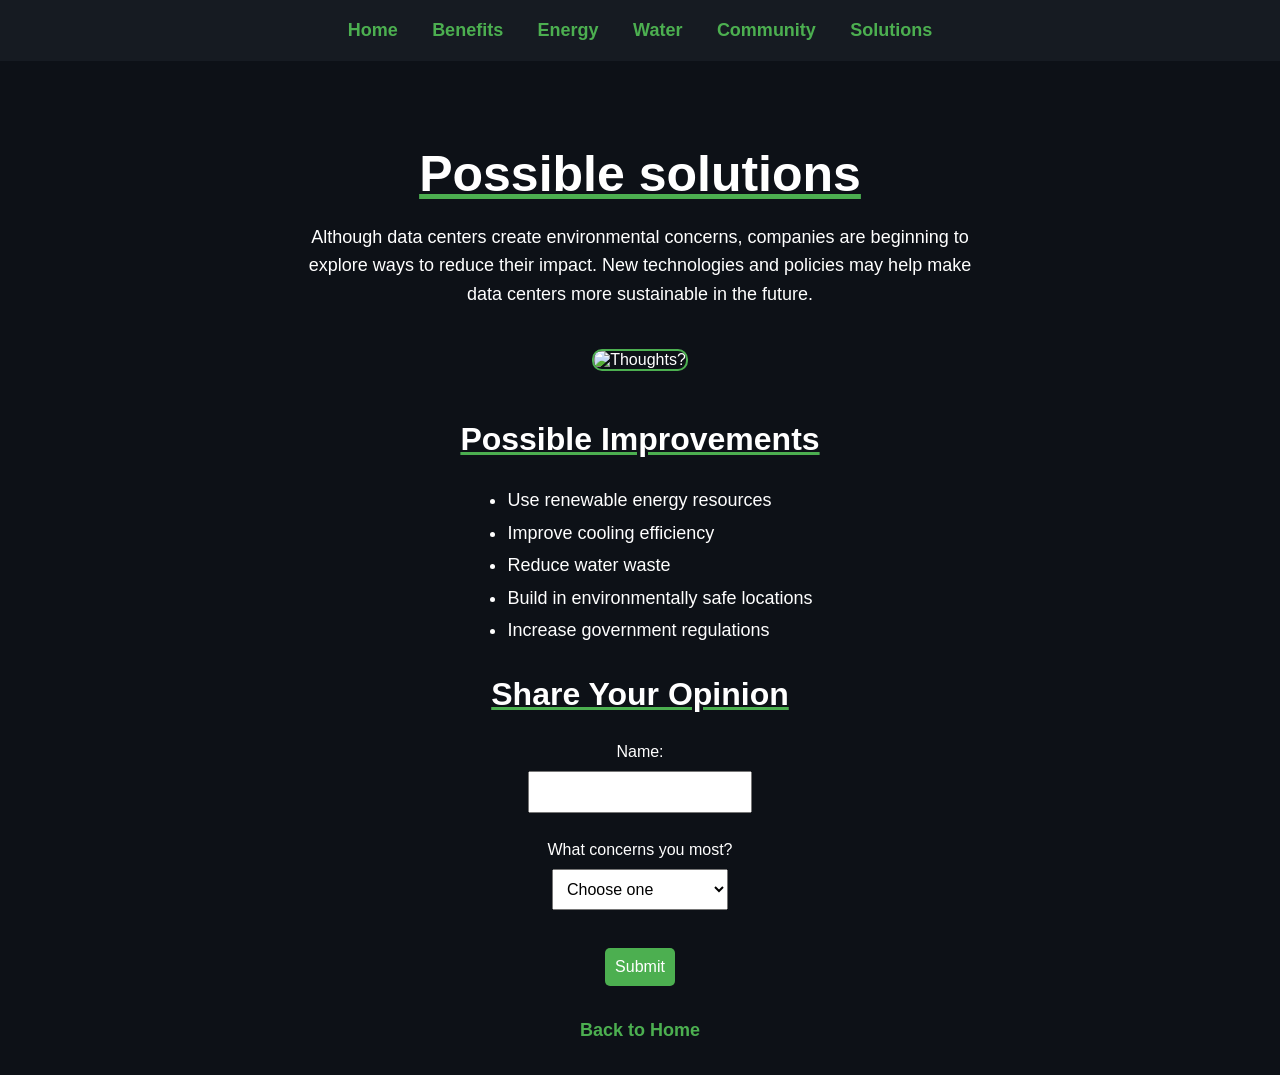
==== solutions.html @ ef6e0f88 "Add files via upload" ====
<!DOCTYPE html>
<html lang="en">
<head>
    <meta charset="UTF-8">
    <meta name="viewport" content="width=device-width, initial-scale=1.0">
    <title>Solutions</title>
    <link rel="stylesheet" href="style.css">
</head>
<body>

        <nav>
        <a href="index.html">Home</a>
        <a href="benefits.html">Benefits</a>
        <a href="energy.html">Energy</a>
        <a href="water.html">Water</a>
        <a href="community.html">Community</a>
        <a href="solutions.html">Solutions</a>
    </nav>

    <div class="container">
        <h1>Possible solutions</h1>

        <p>
            Although data centers create environmental concerns, companies are
            beginning to explore ways to reduce their impact. New technologies
            and policies may help make data centers more sustainable in the future.
        </p>

        <img class="page-image" src="images/solution2.jpg" alt="Thoughts?">

        <h2>Possible Improvements</h2>
        <ul>
            <li>Use renewable energy resources</li>
            <li>Improve cooling efficiency</li>
            <li>Reduce water waste</li>
            <li>Build in environmentally safe locations</li>
            <li>Increase government regulations</li>
        </ul>

        <h2>Share Your Opinion</h2>

        <form id="opinionForm">
            <label>Name:</label><br>
            <input type="text" id="name"><br><br>

            <label>What concerns you most?</label><br>
            <select id="concern">
                <option value="">Choose one</option>
                <option value="Energy Usage">Energy Usage</option>
                <option value="Water Usage">Water Usage</option>
                <option value="Community Impact">Community Impact</option>
            </select><br><br>

            <button type="submit">Submit</button>
        </form>

        <p id="message"></p>

        <p>
            <a href="index.html">Back to Home</a>
        </p>

    </div>

    <script src="script.js"></script>

</body>
</html>
---- style.css ----
body {
    margin: 0;
    padding: 0;
    background-color: #0d1117;
    color: white;
    font-family: Arial, sans-serif;
    text-align: center;
}

nav {
    background-color: #161b22;
    padding: 20px;
    text-align: center;
    position: sticky;
    top: 0;
}

nav a {
    color: #4CAF50;
    margin: 15px;
    text-decoration: none;
    font-weight: bold;
    font-size: 18px;
}

nav a:hover {
    text-decoration: underline;
}

.container {
    padding: 30px;
    padding-top: 50px;
}

h1 {
    font-size: 50px;
    margin-bottom: 20px;
    text-decoration: underline;
    text-decoration-color: #4CAF50;
}

h2 {
    margin-top: 30px;
    font-size: 32px;
    text-decoration: underline;
    text-decoration-color: #4CAF50;
}

p {
    width: 55%;
    margin: auto;
    font-size: 18px;
    line-height: 1.6;
}

.top-images {
    display: flex;
    justify-content: center;
    gap: 20px;
    margin: 50px auto;
}

.bottom-images {
    display: flex;
    justify-content: center;
    gap: 60px;
    margin: 50px auto;
    width: fit-content;
}

img {
    width: 300px;
    height: 200px;
    object-fit: cover;
    border-radius: 10px;
    border: 2px solid #4CAF50;
    margin-top: 30px;
}

img:hover {
    transform: scale(1.05);
    transition: 0.3s;
}

ul {
    width: fit-content;
    margin: 20px auto;
    text-align: left;
    line-height: 1.8;
    font-size: 18px;
}

table {
    margin: 30px auto;
    border-collapse: collapse;
    width: 60%;
}

th, td {
    border: 1px solid white;
    padding: 12px;
    text-align: center;
}

th {
    background-color: #4CAF50;
    color: white;
}

a {
    color: #4CAF50;
    text-decoration: none;
    font-weight: bold;
}

a:hover {
    text-decoration: underline;
}

form {
    margin-top: 30px;
}

input, select, button {
    padding: 10px;
    margin: 10px;
    font-size: 16px;
}

button {
    background-color: #4CAF50;
    color:white;
    border: none;
    border-radius: 5px;
    cursor: pointer;
}

button:hover {
    opacity: 0.9;
}

#message {
    margin-top: 20px;
    font-weight: bold;
    font-size: 18px;
}

.page-image {
    width: 420px;
    height: 280px;
    margin-top: 40px;
    margin-bottom: 20px;
}
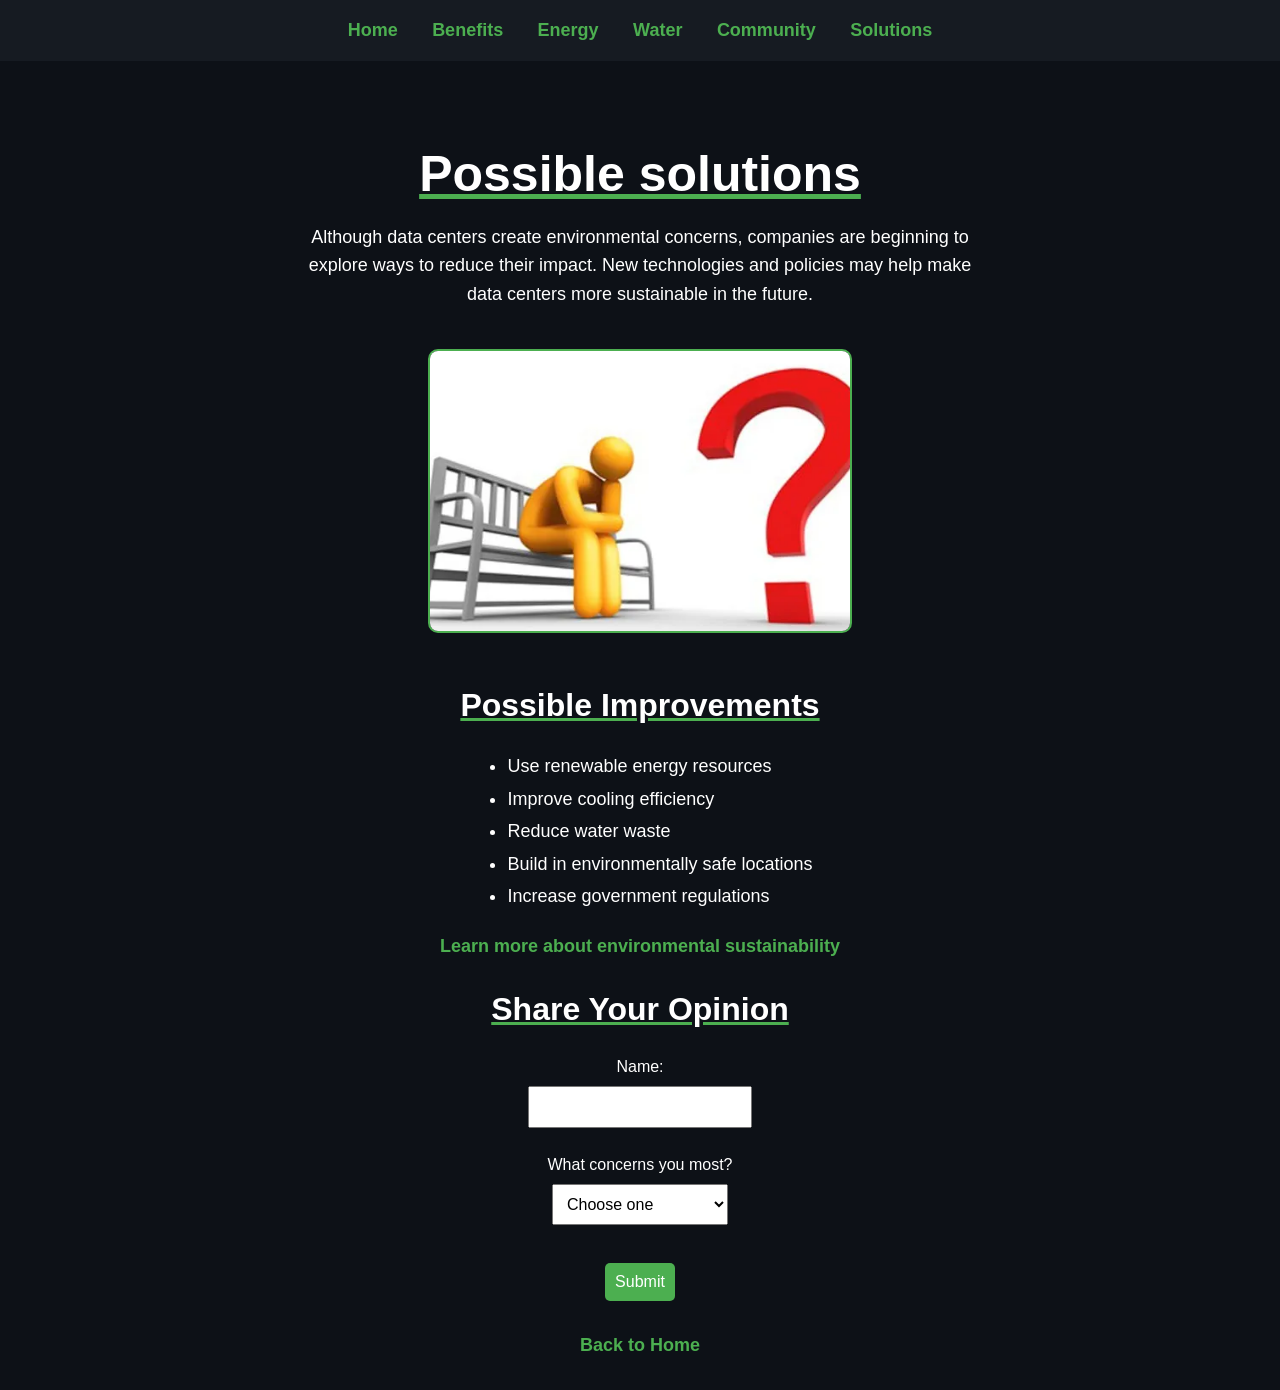
==== commit be608705: "Add files via upload" ====
--- a/solutions.html
+++ b/solutions.html
@@ -37,6 +37,12 @@
             <li>Increase government regulations</li>
         </ul>
 
+        <p>
+            <a href="https://www.epa.gov" target="_blank">
+                Learn more about environmental sustainability
+            </a>
+        </p>
+
         <h2>Share Your Opinion</h2>
 
         <form id="opinionForm">
